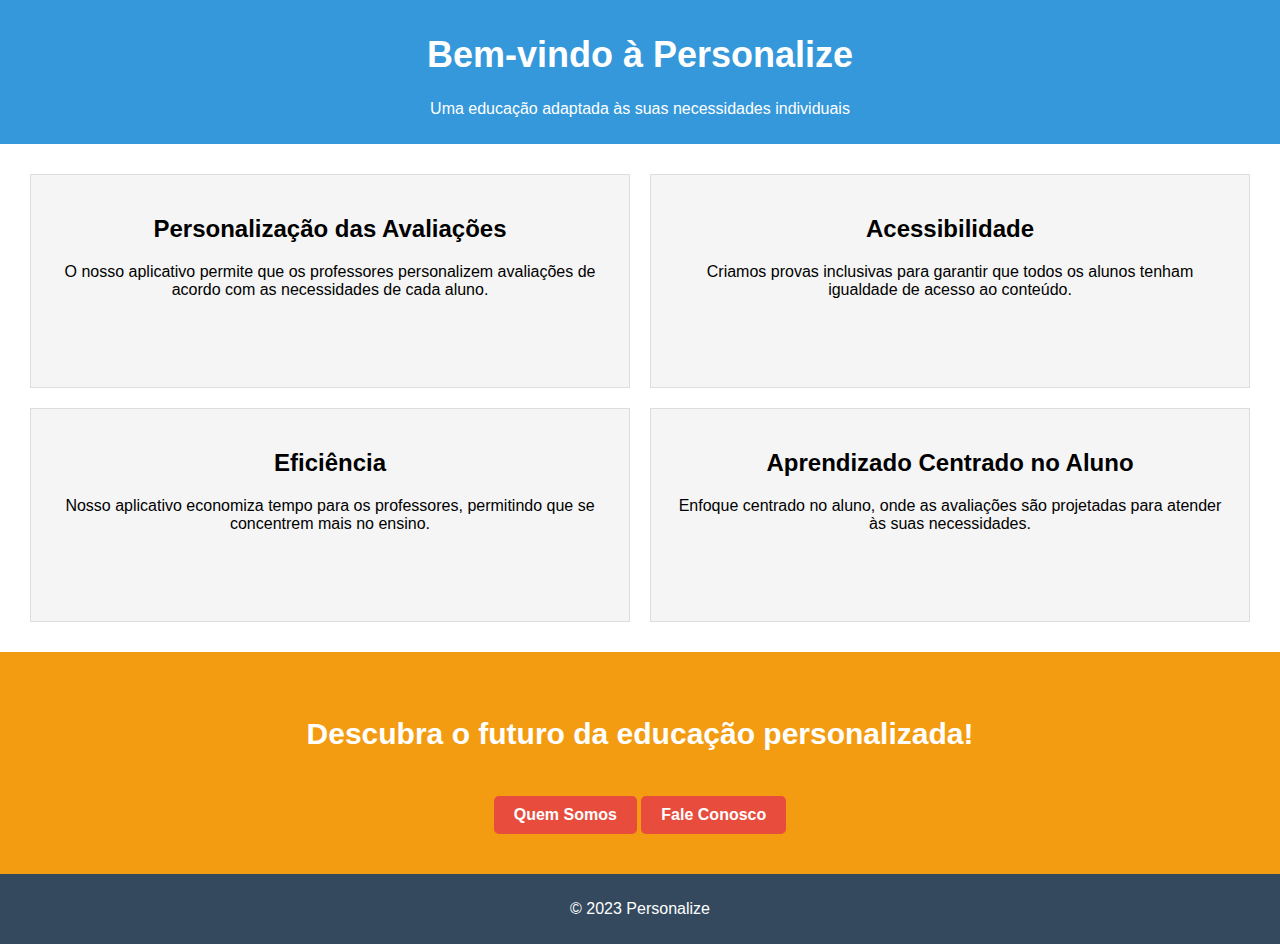
==== projeto-educacao/index.html @ d9d49aa3 "initial" ====
<!DOCTYPE html>
<html lang="pt-BR">
<head>
    <meta charset="UTF-8">
    <meta name="viewport" content="width=device-width, initial-scale=1.0">
    <link rel="stylesheet" href="styles.css">
    <title>Plataforma de Aprendizado Personalizada</title>
</head>
<body class="corpo">
    <header>
        <h1>Bem-vindo à Personalize</h1>
        <p>Uma educação adaptada às suas necessidades individuais</p>
    </header>
    <section class="features">
        <div class="feature">
            <h2>Personalização das Avaliações</h2>
            <p>O nosso aplicativo permite que os professores personalizem avaliações de acordo com as necessidades de cada aluno.</p>
        </div>
        <div class="feature">
            <h2>Acessibilidade</h2>
            <p>Criamos provas inclusivas para garantir que todos os alunos tenham igualdade de acesso ao conteúdo.</p>
        </div>
        <div class="feature">
            <h2>Eficiência</h2>
            <p>Nosso aplicativo economiza tempo para os professores, permitindo que se concentrem mais no ensino.</p>
        </div>
        <div class="feature">
            <h2>Aprendizado Centrado no Aluno</h2>
            <p>Enfoque centrado no aluno, onde as avaliações são projetadas para atender às suas necessidades.</p>
        </div>
    </section>
    <section class="cta">
        <h2>Descubra o futuro da educação personalizada!</h2>
        <a href="/quem-somos.html" class="btn">Quem Somos</a>
        <a href="/contato.html" class="btn">Fale Conosco</a>
    </section>
    <footer>
        <p>&copy; 2023 Personalize</p>
    </footer>
</body>
</html>
---- projeto-educacao/styles.css ----
header {
    background-color: #3498db;
    color: #fff;
    text-align: center;
    padding: 50px;
}

.app{
    min-height: 100vh;
    flex-direction: column;
}
header h1 {
    font-size: 36px;
}

.features {
    height: 52vh;
    display: flex;
    flex-wrap: wrap;
    justify-content: center;
    padding: 20px;
}

.feature {
    width: 45%;
    margin: 10px;
    padding: 20px;
    border: 1px solid #ddd;
    text-align: center;
    background-color: #f5f5f5;
}

.feature h2 {
    font-size: 24px;
}

.cta {
    background-color: #f39c12;
    text-align: center;
    padding: 40px;
}

.cta h2 {
    font-size: 30px;
    color: #fff;
}

.btn {
    display: inline-block;
    background-color: #e74c3c;
    color: #fff;
    padding: 10px 20px;
    text-decoration: none;
    margin-top: 20px;
    font-weight: bold;
    border-radius: 5px;
}

.btn:hover {
    background-color: #c0392b;
}

footer {
    background-color: #34495e;
    color: #fff;
    text-align: center;
    padding: 10px;
}
body {
    font-family: Arial, sans-serif; 
    margin: 0;
    padding: 0;
    height: 100vh;

}

header {
    background-color: #3498db;
    color: #fff;
    text-align: center;
    padding: 10px 0;
}

nav a {
    color: #fff;
    text-decoration: none;
    margin: 0 20px;
    font-weight: bold;
}

nav a:hover {
    text-decoration: underline;
}

.about {
    padding: 20px;
    text-align: center;
    font-family: Comic-Sans;
    font-size: 80;
}

.about h1 {
    font-size: 36px;
    font-family: Roboto-Mono;
}

footer {
    background-color: #34495e;
    color: #fff;
    text-align: center;
    padding: 10px;
}
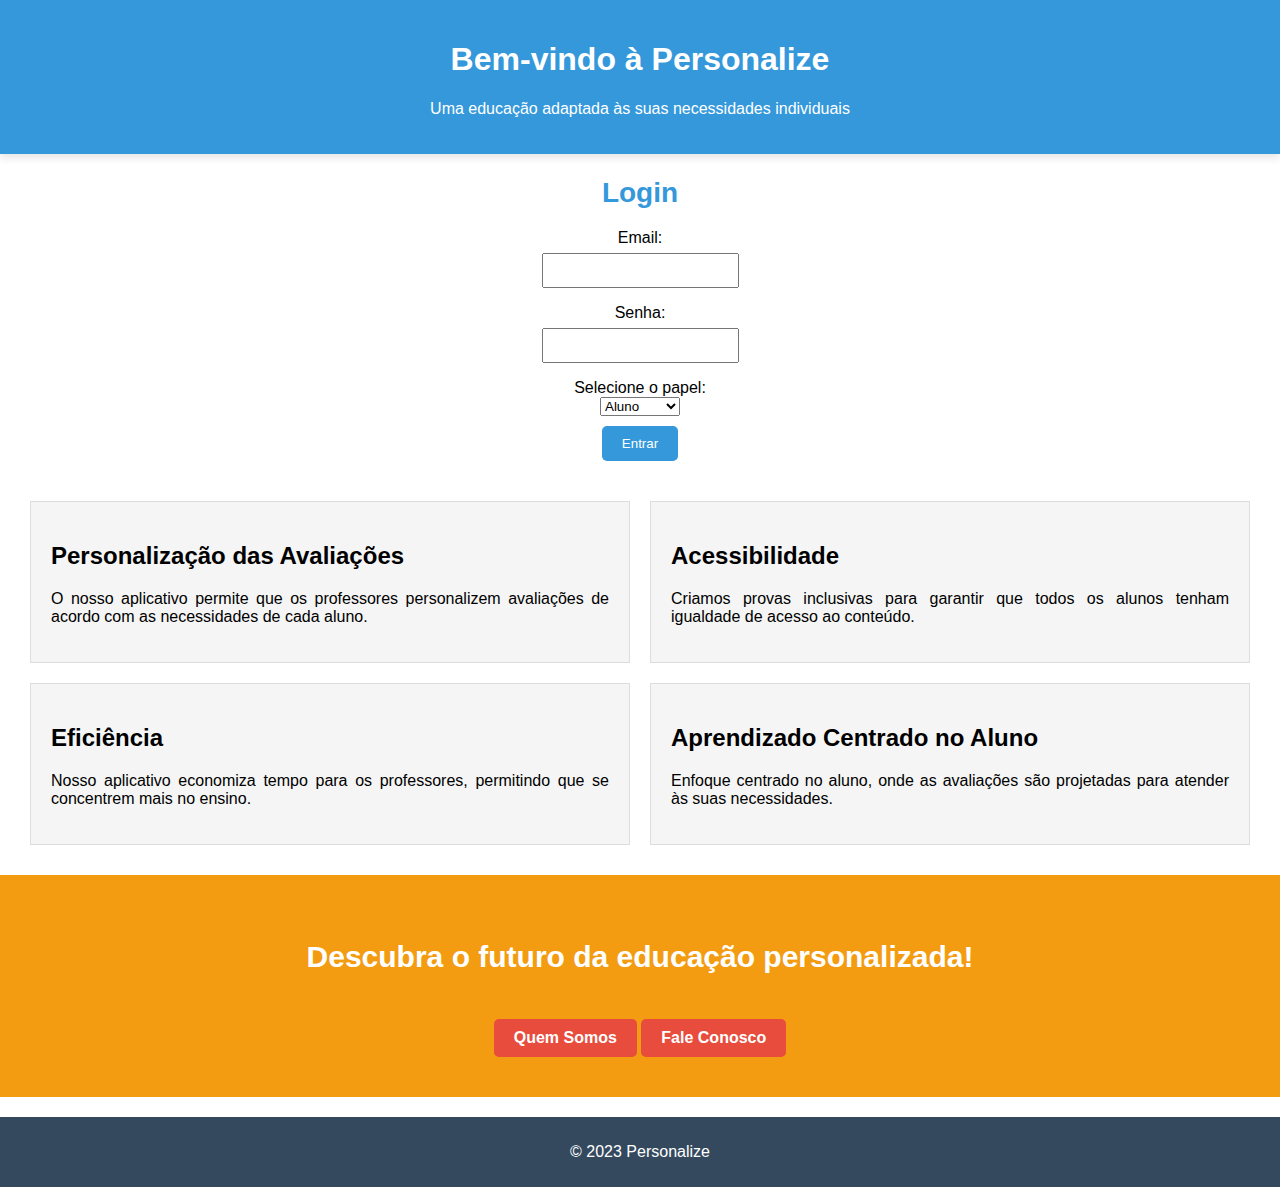
==== commit 1d3801e8: "adiciona novas páginas" ====
--- a/projeto-educacao/index.html
+++ b/projeto-educacao/index.html
@@ -4,14 +4,36 @@
     <meta charset="UTF-8">
     <meta name="viewport" content="width=device-width, initial-scale=1.0">
     <link rel="stylesheet" href="styles.css">
+    <link rel="stylesheet" href="login.css">
     <title>Plataforma de Aprendizado Personalizada</title>
 </head>
-<body class="corpo">
-    <header>
-        <h1>Bem-vindo à Personalize</h1>
-        <p>Uma educação adaptada às suas necessidades individuais</p>
-    </header>
-    <section class="features">
+<body>
+
+<header>
+    <h1>Bem-vindo à Personalize</h1>
+    <p>Uma educação adaptada às suas necessidades individuais</p>
+</header>
+
+<section class="login">
+    <h2>Login</h2>
+    <form id="loginForm">
+        <label for="email">Email:</label>
+        <input type="email" id="email" name="email" required>
+
+        <label for="password">Senha:</label>
+        <input type="password" id="password" name="password" required>
+
+        <label for="userRole">Selecione o papel:</label>
+        <select id="userRole" name="userRole" required>
+            <option value="aluno">Aluno</option>
+            <option value="professor">Professor</option>
+        </select>
+
+        <button type="button" onclick="submitForm()">Entrar</button>
+    </form>
+</section>
+
+<section class="features">
         <div class="feature">
             <h2>Personalização das Avaliações</h2>
             <p>O nosso aplicativo permite que os professores personalizem avaliações de acordo com as necessidades de cada aluno.</p>
@@ -34,9 +56,11 @@
         <a href="/quem-somos.html" class="btn">Quem Somos</a>
         <a href="/contato.html" class="btn">Fale Conosco</a>
     </section>
+
     <footer>
         <p>&copy; 2023 Personalize</p>
     </footer>
+
+    <script src="script.js"></script>
 </body>
 </html>
-
--- a/projeto-educacao/styles.css
+++ b/projeto-educacao/styles.css
@@ -1,23 +1,35 @@
+body {
+    font-family: Arial, sans-serif;
+    margin: 0;
+    padding: 0;
+    height: 100vh;
+}
+
+/* Estilos comuns para o header */
 header {
     background-color: #3498db;
     color: #fff;
     text-align: center;
-    padding: 50px;
+    padding: 20px 0;
+    box-shadow: 0 4px 8px rgba(0, 0, 0, 0.1);
 }
 
-.app{
-    min-height: 100vh;
-    flex-direction: column;
-}
-header h1 {
-    font-size: 36px;
+nav a {
+    color: #fff;
+    text-decoration: none;
+    margin: 0 20px;
+    font-weight: bold;
 }
 
+nav a:hover {
+    text-decoration: underline;
+}
+
+/* Estilos comuns para seções de recursos */
 .features {
-    height: 52vh;
     display: flex;
     flex-wrap: wrap;
-    justify-content: center;
+    justify-content: space-around;
     padding: 20px;
 }
 
@@ -26,7 +38,7 @@
     margin: 10px;
     padding: 20px;
     border: 1px solid #ddd;
-    text-align: center;
+    text-align: justify;
     background-color: #f5f5f5;
 }
 
@@ -34,10 +46,12 @@
     font-size: 24px;
 }
 
+/* Estilos comuns para a seção de chamada para ação (CTA) */
 .cta {
     background-color: #f39c12;
     text-align: center;
     padding: 40px;
+    margin-bottom: 0; /* Adicione esta linha para remover a margem inferior */
 }
 
 .cta h2 {
@@ -54,6 +68,7 @@
     margin-top: 20px;
     font-weight: bold;
     border-radius: 5px;
+    transition: background-color 0.3s ease;
 }
 
 .btn:hover {
@@ -65,48 +80,106 @@
     color: #fff;
     text-align: center;
     padding: 10px;
-}
-body {
-    font-family: Arial, sans-serif; 
-    margin: 0;
-    padding: 0;
-    height: 100vh;
-
+    margin-top: 0; /* Remova ou ajuste conforme necessário */
+    margin-bottom: 0; /* Remova ou ajuste conforme necessário */
 }
 
-header {
-    background-color: #3498db;
-    color: #fff;
-    text-align: center;
-    padding: 10px 0;
-}
 
-nav a {
-    color: #fff;
-    text-decoration: none;
-    margin: 0 20px;
-    font-weight: bold;
-}
-
-nav a:hover {
-    text-decoration: underline;
-}
-
+/* Estilos específicos para a seção "Quem Somos" */
 .about {
     padding: 20px;
     text-align: center;
-    font-family: Comic-Sans;
-    font-size: 80;
+    font-family: 'Comic Sans MS', sans-serif;
+    background-color: #f8f8f8; /* Cor de fundo alternativa */
 }
 
 .about h1 {
+    font-size: 40px;
+    font-family: Roboto-Mono;
     font-size: 36px;
-    font-family: Roboto-Mono;
+    color: #3498db;
+    text-align: center;
+    margin-bottom: 20px;
+    text-transform: uppercase;
+    color: #3498db;
+    text-transform: uppercase;
+    font-weight: bold;
+    font-family: 'Roboto-Mono', monospace; 
+    letter-spacing: 2px; 
+    text-shadow: 2px 2px 4px rgba(0, 0, 0, 0.2);
 }
 
+.about p {
+    font-size: 18px; 
+    line-height: 1.6; 
+    color: #555; 
+    text-align: justify;
+    margin-bottom: 18px; 
+}
+
+.about p:hover {
+    color: #3498db; 
+}
+
+.image-gallery {
+    display: flex; 
+    justify-content: space-between; 
+    flex-wrap: wrap;
+}
+
+.about img {
+    display: block;
+    margin: 0 auto;
+    border-radius: 5px;
+    box-shadow: 0 4px 8px rgba(0, 0, 0, 0.1);
+}
+
+/* Adiciona margem superior ao rodapé */
 footer {
-    background-color: #34495e;
+    margin-top: 20px;
+}
+
+/* login.css */
+
+.login {
+    text-align: center;
+    margin: 20px;
+    margin-bottom: 10px;
+}
+.login select {
+    margin-bottom: 10px;
+}
+
+.login h2 {
+    font-size: 28px;
+    color: #3498db;
+    margin-bottom: 10px;
+}
+
+form {
+    display: flex;
+    flex-direction: column;
+    align-items: center;
+}
+
+label {
+    margin-top: 10px;
+}
+
+input {
+    padding: 8px;
+    margin: 6px 0;
+}
+
+button {
+    background-color: #3498db;
     color: #fff;
-    text-align: center;
-    padding: 10px;
+    padding: 10px 20px;
+    border: none;
+    border-radius: 5px;
+    cursor: pointer;
 }
+
+button:hover {
+    background-color: #2980b9;
+}
